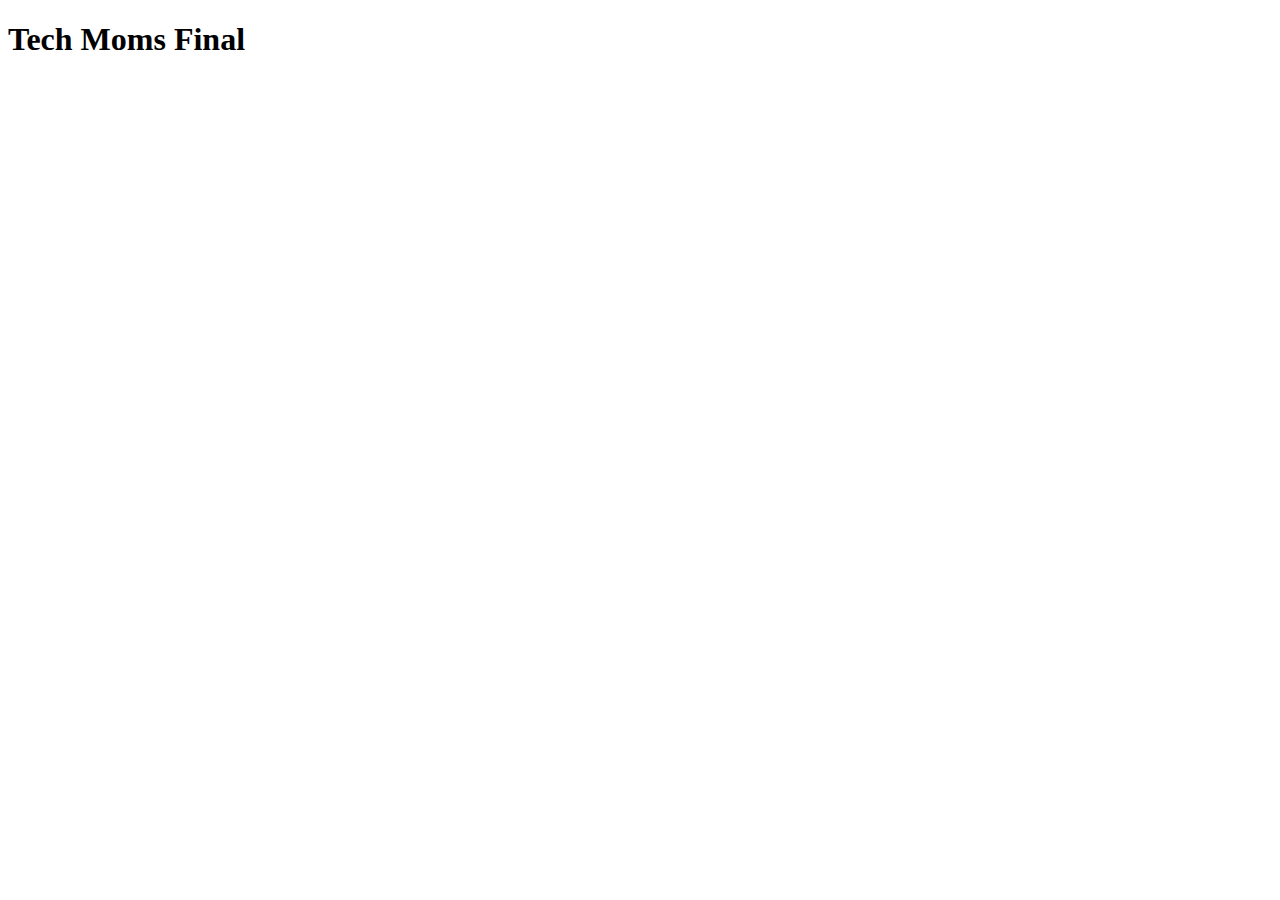
==== index.html @ 8c03cea2 "first commit" ====
<!DOCTYPE html>
<html lang="en">
<head>
    <meta charset="UTF-8">
    <meta http-equiv="X-UA-Compatible" content="IE=edge">
    <meta name="viewport" content="width=device-width, initial-scale=1.0">
    <title>Tech Moms Final</title>
</head>
<body>
    <h1>Tech Moms Final</h1>
</body>
</html>
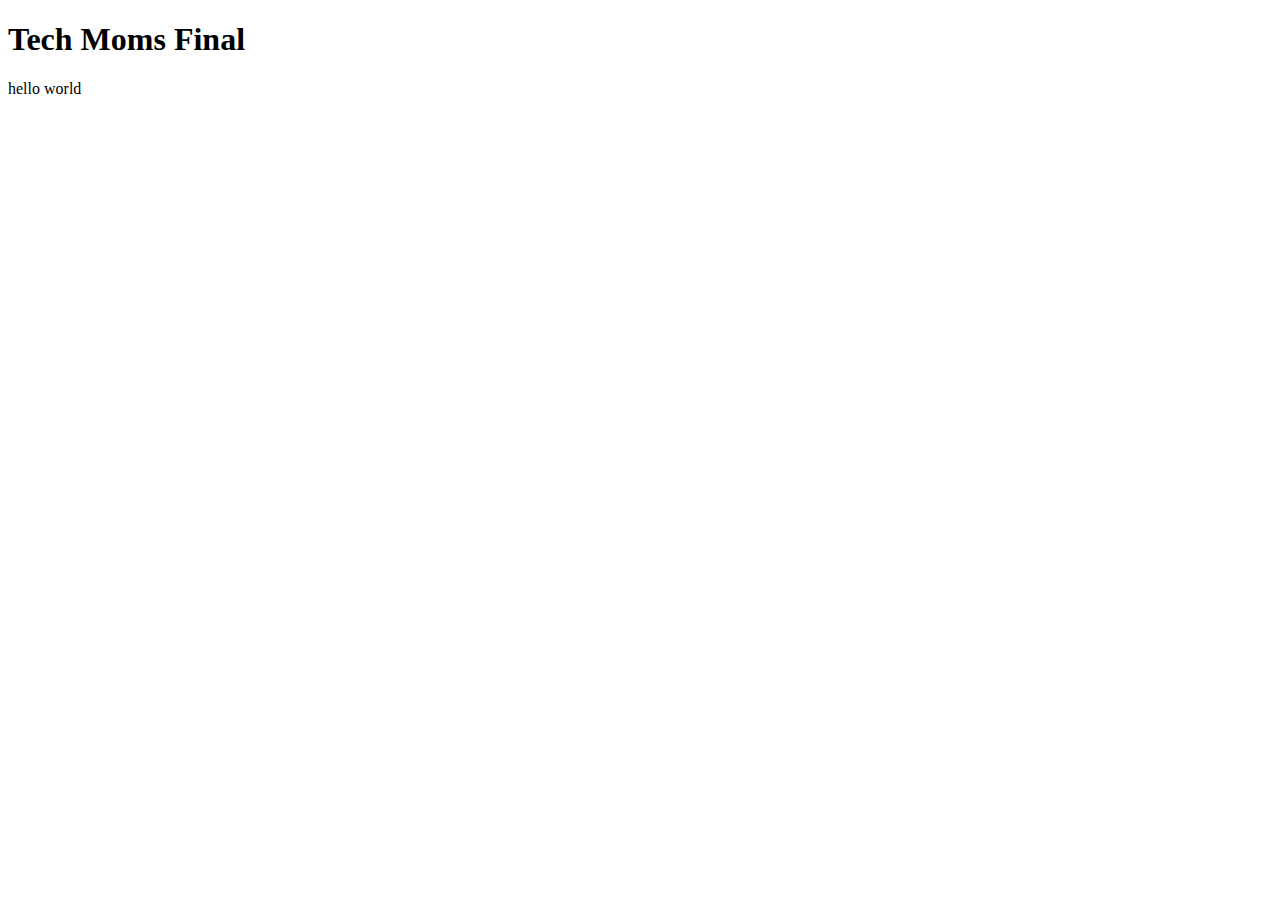
==== commit 3d22a360: "second commit" ====
--- a/index.html
+++ b/index.html
@@ -8,5 +8,6 @@
 </head>
 <body>
     <h1>Tech Moms Final</h1>
+    <p>hello world</p>
 </body>
 </html>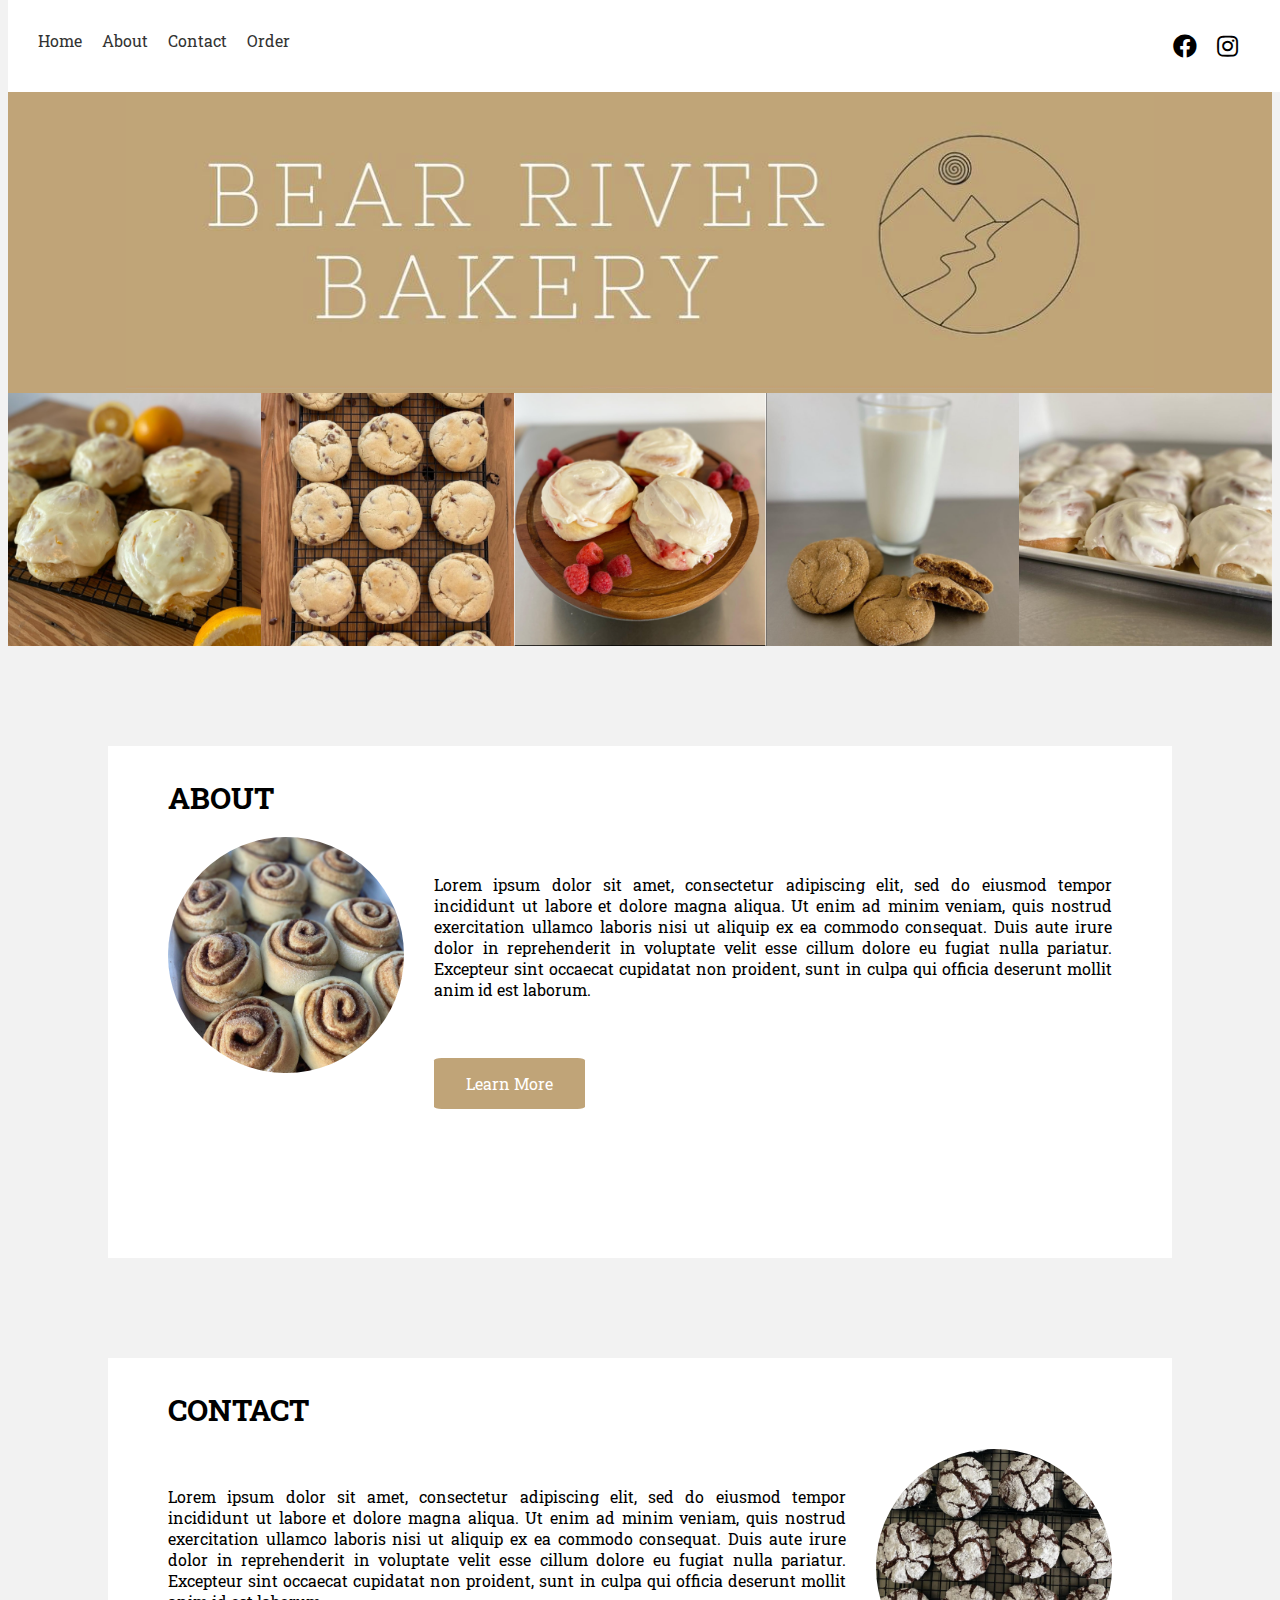
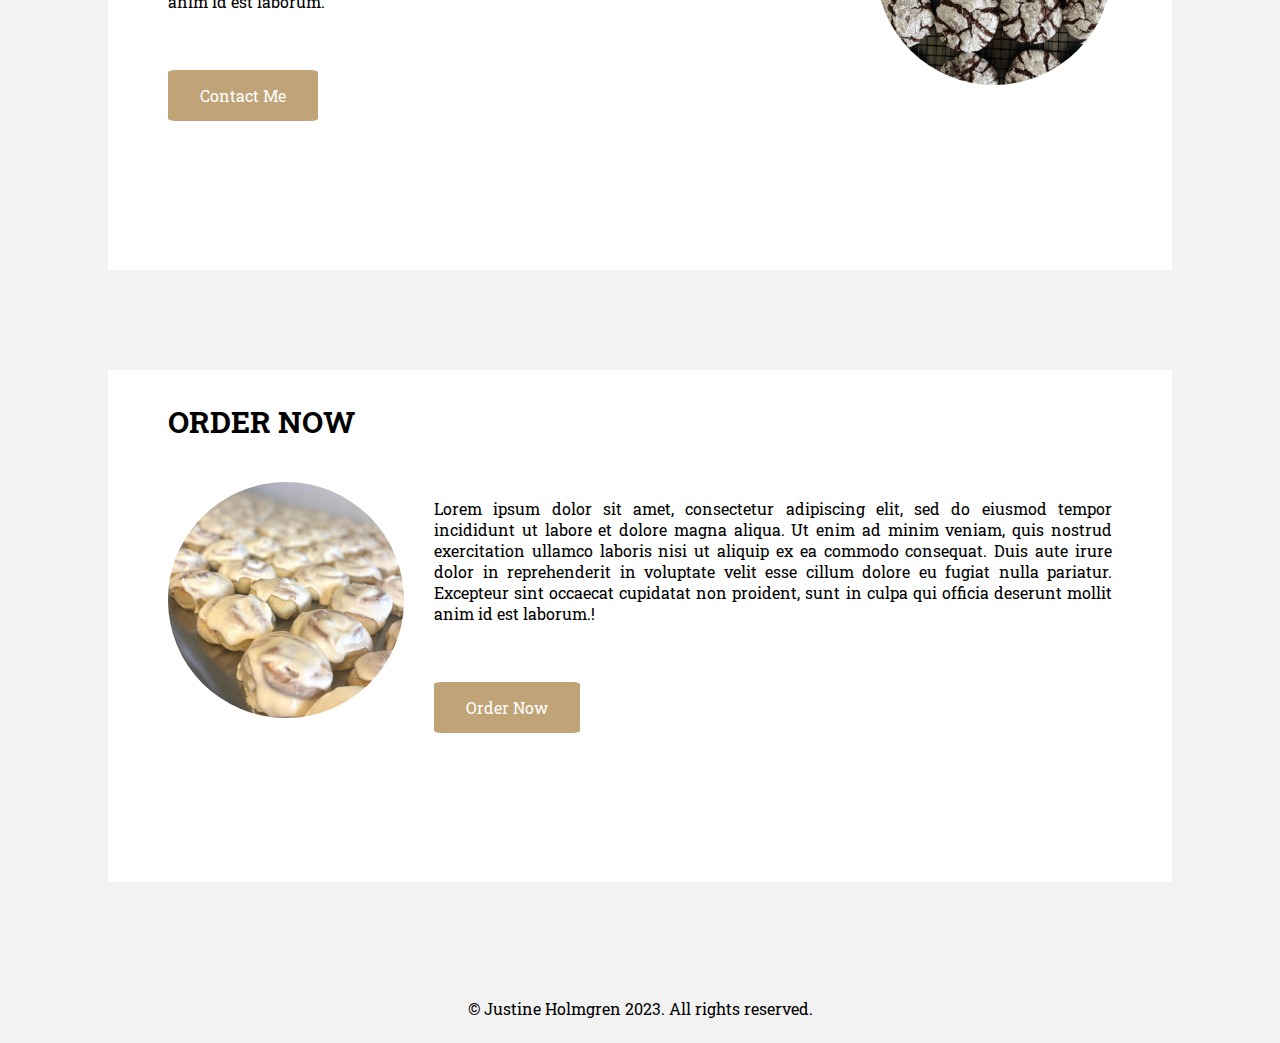
==== commit 7a705e41: "third commit" ====
--- a/index.html
+++ b/index.html
@@ -4,10 +4,74 @@
     <meta charset="UTF-8">
     <meta http-equiv="X-UA-Compatible" content="IE=edge">
     <meta name="viewport" content="width=device-width, initial-scale=1.0">
-    <title>Tech Moms Final</title>
+    <title>Bear River Bakery</title>
+    <link rel="stylesheet" type="text/css" href="style.css">
+	<link rel="preconnect" href="https://fonts.googleapis.com">
+	<link rel="stylesheet" href="https://cdnjs.cloudflare.com/ajax/libs/font-awesome/5.15.2/css/all.min.css">
+<link rel="preconnect" href="https://fonts.gstatic.com" crossorigin>
+<link href="https://fonts.googleapis.com/css2?family=Roboto+Slab:wght@100&display=swap" rel="stylesheet">
+
 </head>
 <body>
-    <h1>Tech Moms Final</h1>
-    <p>hello world</p>
+    <header>
+		<nav>
+			<ul class="navbar">
+				<li class="navbarlist"><a href="index.html">Home</a></li>
+				<li class="navbarlist"><a href="about.html">About</a></li>
+				<li class="navbarlist"><a href="contact.html">Contact</a></li>
+				<li class="navbarlist"><a href="order.html">Order</a></li>
+				<div class ="social-links">
+					<a class = "social-link" href="https://www.facebook.com/yourfacebookpage"><i class="fab fa-facebook"></i></a>
+					<a class = "social-link instagram-link" href="https://www.instagram.com/yourinstagrampage"><i class="fab fa-instagram"></i></a>
+			</div>
+			</ul>
+		</nav>
+	</header>
+	
+	<section id="home">
+		<a href="index.html"> <image src="brbheader.png" alt="Bear River Bakery"></a>
+	</section>
+
+	<div class="container">
+		<image class="image" src="orangroll.png" alt="cinnamon rolls" style="width=100%"></image>
+		<image class="image" src="chocchip.png" alt="chocolate chip cookies"></image>
+		<image class="image" src="rasproll.png" alt="cinnamon rolls"></image>
+		<image class="image" src="molas.png" alt="cinnamon rolls"></image>
+		<image class="image" src="cinroll.png" alt="cinnamon rolls"></image>
+		</div>
+	
+	<section id="about">
+		<h1>ABOUT</h1>
+		<img src="cinrollnofrost.png" alt="pan of cinnamon rolls">
+		<br>
+		<p>Lorem ipsum dolor sit amet, consectetur adipiscing elit, sed do eiusmod tempor incididunt ut labore et dolore magna aliqua. Ut enim ad minim veniam, quis nostrud exercitation ullamco laboris nisi ut aliquip ex ea commodo consequat. Duis aute irure dolor in reprehenderit in voluptate velit esse cillum dolore eu fugiat nulla pariatur. Excepteur sint occaecat cupidatat non proident, sunt in culpa qui officia deserunt mollit anim id est laborum.</p>
+		<br>
+		<br>
+		<a href="about.html" class="button">Learn More</a>
+	</section>
+
+	<section id="contact">
+		<h1>CONTACT</h1>
+		<img src="multcrink.png" alt="crinkle cookies">
+		<br>
+		<p>Lorem ipsum dolor sit amet, consectetur adipiscing elit, sed do eiusmod tempor incididunt ut labore et dolore magna aliqua. Ut enim ad minim veniam, quis nostrud exercitation ullamco laboris nisi ut aliquip ex ea commodo consequat. Duis aute irure dolor in reprehenderit in voluptate velit esse cillum dolore eu fugiat nulla pariatur. Excepteur sint occaecat cupidatat non proident, sunt in culpa qui officia deserunt mollit anim id est laborum.</p>
+		<br>
+		<br>
+		<a href="contact.html" class="button">Contact Me</a>
+	</section>
+	
+	<section id="order">
+		<h1>ORDER NOW</h1>
+		<br>
+		<img src="lotscinroll.png" alt="cinnamon roll">
+		<p>Lorem ipsum dolor sit amet, consectetur adipiscing elit, sed do eiusmod tempor incididunt ut labore et dolore magna aliqua. Ut enim ad minim veniam, quis nostrud exercitation ullamco laboris nisi ut aliquip ex ea commodo consequat. Duis aute irure dolor in reprehenderit in voluptate velit esse cillum dolore eu fugiat nulla pariatur. Excepteur sint occaecat cupidatat non proident, sunt in culpa qui officia deserunt mollit anim id est laborum.!</p>
+		<br>
+		<br>
+		<a href="order.html" class="button">Order Now</a>
+	</section>
+
+	<footer>
+		<p>© Justine Holmgren 2023. All rights reserved.</p>
+	</footer>
 </body>
 </html>--- a/style.css
+++ b/style.css
@@ -0,0 +1,297 @@
+body {
+	font-family: 'Roboto Slab', serif;
+	background-color: #F2F2F2;
+}
+
+header {
+	background-color: #FFFFFF;
+	padding: 20px;
+	position: fixed;
+	top: 0;
+	width: 100%
+}
+
+.navbar {
+	list-style-type: none;
+	margin: 0;
+	padding: 0;
+	overflow: hidden;
+	margin-right: 60px;
+}
+
+
+.navbarlist {
+	float: left;
+}
+
+.navbarlist a {
+	display: block;
+	padding: 10px;
+	color: #333333;
+	text-align: center;
+	text-decoration: none;
+}
+
+.navbarlist a:hover {
+	background-color: #333333;
+	color: #FFFFFF;
+}
+
+#home {
+	padding: 20px;
+	padding-bottom: 0px;
+	text-align: center;
+	background-color: #c0a478;
+	margin-top: 75px;
+}
+
+#contact,
+#order,
+#about {
+	padding: 50px;
+	text-align: justify;
+
+}
+
+#menu {
+	margin: 100px;
+	align-items: center;
+}
+
+#menu img {
+	align-items: center;
+}
+
+/*background-color: #c0a478;*/
+
+#aboutpage {
+	background-color: white;
+	margin-top: 50px;
+	margin-bottom: 50px;
+	margin-left: 200px;
+	margin-right: 200px;
+	padding: 50px;
+	height: 450px;
+}
+
+#aboutpage img {
+	float: right;
+	width: 30%;
+	border-radius: 50%;
+	margin-left: 50px;
+}
+
+#orderform {
+	margin: 50px;
+}
+
+#contactform {
+	margin: 50px;
+	padding: 10px;
+	background-color: white;
+	height: 650px;
+}
+
+#contactform img {
+	float: left;
+	margin: 25px;
+	border-radius: 50%;
+	width: 40%;
+}
+
+.container {
+	display: flex;
+	align-items: center;
+	max-width: 80%;
+	flex-wrap: nowrap;
+}
+
+.image {
+	width: 25%;
+	margin: 0px;
+}
+
+footer {
+	text-align: center;
+	overflow: hidden;
+	margin: 0;
+
+}
+
+.social-links {
+	display: flex;
+	justify-content: right;
+}
+
+.social-link {
+	margin: 10px;
+	font-size: 24px;
+	color: #000000;
+	text-decoration: none;
+}
+
+.social-link:hover {
+	color: #3b5998;
+	/* Facebook blue */
+}
+
+.instagram-link:hover {
+	color: #c13584;
+	/* Instagram pink */
+}
+
+#about {
+	background-color: white;
+	padding-top: 12px;
+	padding-left: 60px;
+	padding-right: 60px;
+	margin: 100px;
+	height: 450px;
+	overflow: auto;
+}
+
+#about img {
+	float: left;
+	width: 25%;
+	border-radius: 50%;
+	margin-right: 30px;
+}
+
+h1 {
+	font-size: 30px;
+}
+
+#contact {
+	background-color: white;
+	padding-top: 12px;
+	padding-left: 60px;
+	padding-right: 60px;
+	margin: 100px;
+	height: 450px;
+	overflow: auto;
+}
+
+#contact img {
+	float: right;
+	width: 25%;
+	border-radius: 50%;
+	margin-left: 30px;
+}
+
+#order {
+	background-color: white;
+	padding-top: 12px;
+	padding-left: 60px;
+	padding-right: 60px;
+	margin: 100px;
+	height: 450px;
+	overflow: auto;
+}
+
+#order img {
+	float: left;
+	width: 25%;
+	border-radius: 50%;
+	margin-right: 30px;
+}
+
+.button {
+	background-color: #c0a478;
+	border: none;
+	color: white;
+	padding: 15px 32px;
+	text-align: center;
+	text-decoration: none;
+	display: inline-block;
+	font-size: 16px;
+	border-radius: 5%;
+}
+
+.button:hover {
+	background-color: #a58d66;
+	color: white;
+}
+
+
+
+.dropdown-check-list {
+	display: inline-block;
+}
+
+.dropdown-check-list .anchor {
+	position: relative;
+	cursor: pointer;
+	display: inline-block;
+	padding: 5px 50px 5px 10px;
+	border: 1px solid #ccc;
+}
+
+.dropdown-check-list .anchor:after {
+	position: absolute;
+	content: "";
+	border-left: 2px solid black;
+	border-top: 2px solid black;
+	padding: 5px;
+	right: 10px;
+	top: 20%;
+	-moz-transform: rotate(-135deg);
+	-ms-transform: rotate(-135deg);
+	-o-transform: rotate(-135deg);
+	-webkit-transform: rotate(-135deg);
+	transform: rotate(-135deg);
+}
+
+.dropdown-check-list .anchor:active:after {
+	right: 8px;
+	top: 21%;
+}
+
+.dropdown-check-list ul.items {
+	padding: 2px;
+	display: none;
+	margin: 0;
+	border: 1px solid #ccc;
+	border-top: none;
+}
+
+.dropdown-check-list ul.items li {
+	list-style: none;
+}
+
+.dropdown-check-list.visible .anchor {
+	color: #0094ff;
+}
+
+.dropdown-check-list.visible .items {
+	display: block;
+}
+
+#orderform {
+	margin: 100px;
+	background-color: white;
+	padding: 25px;
+}
+
+#orderform h1 {
+	text-align: center;
+	font-size: 35px;
+	font-weight: bold;
+	background-color: #a58d66;
+	width: 100%;
+	padding-top: 35px;
+	padding-bottom: 35px;
+}
+
+#cookies,
+#flavored-rolls {
+	font-family: 'Roboto Slab', serif;
+	position: relative;
+	cursor: pointer;
+	display: inline-block;
+	padding: 5px 50px 5px 10px;
+	border: 1px solid #ccc;
+}
+
+#date {
+	font-family: 'Roboto Slab', serif;
+}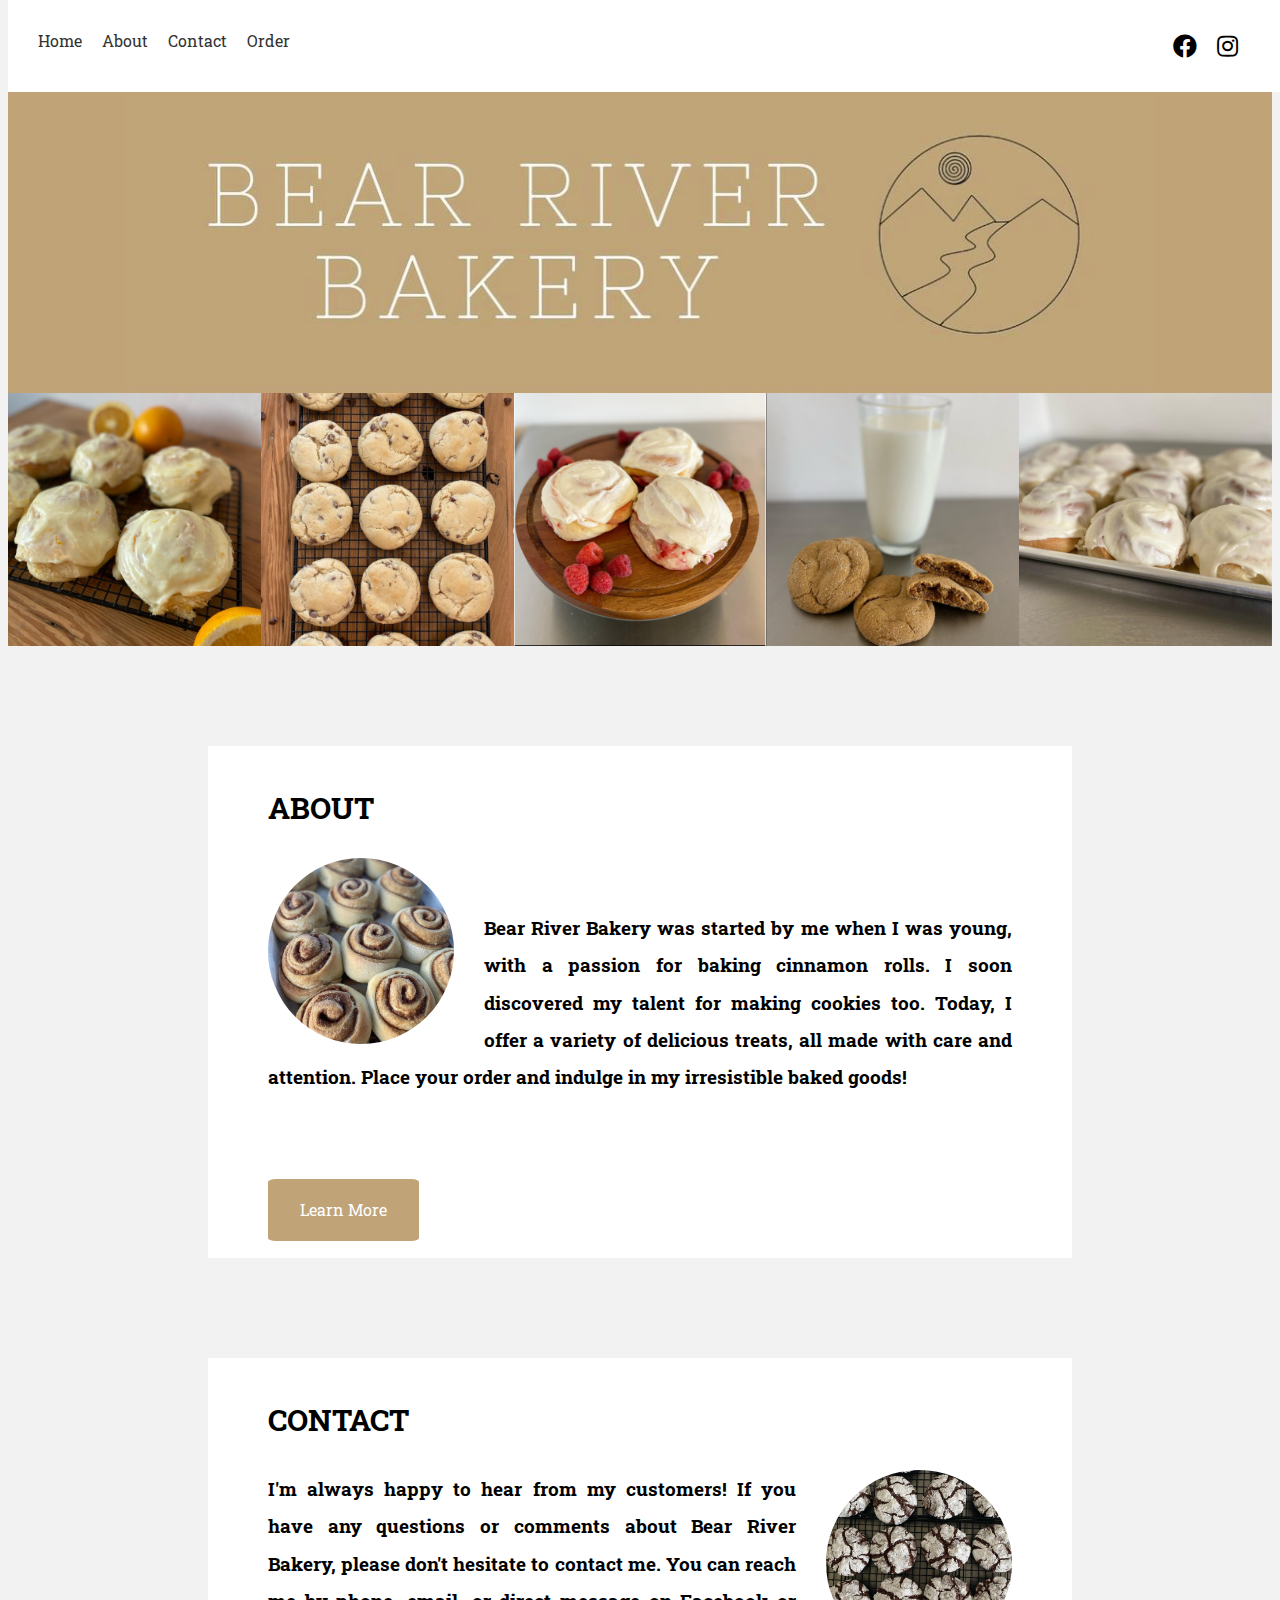
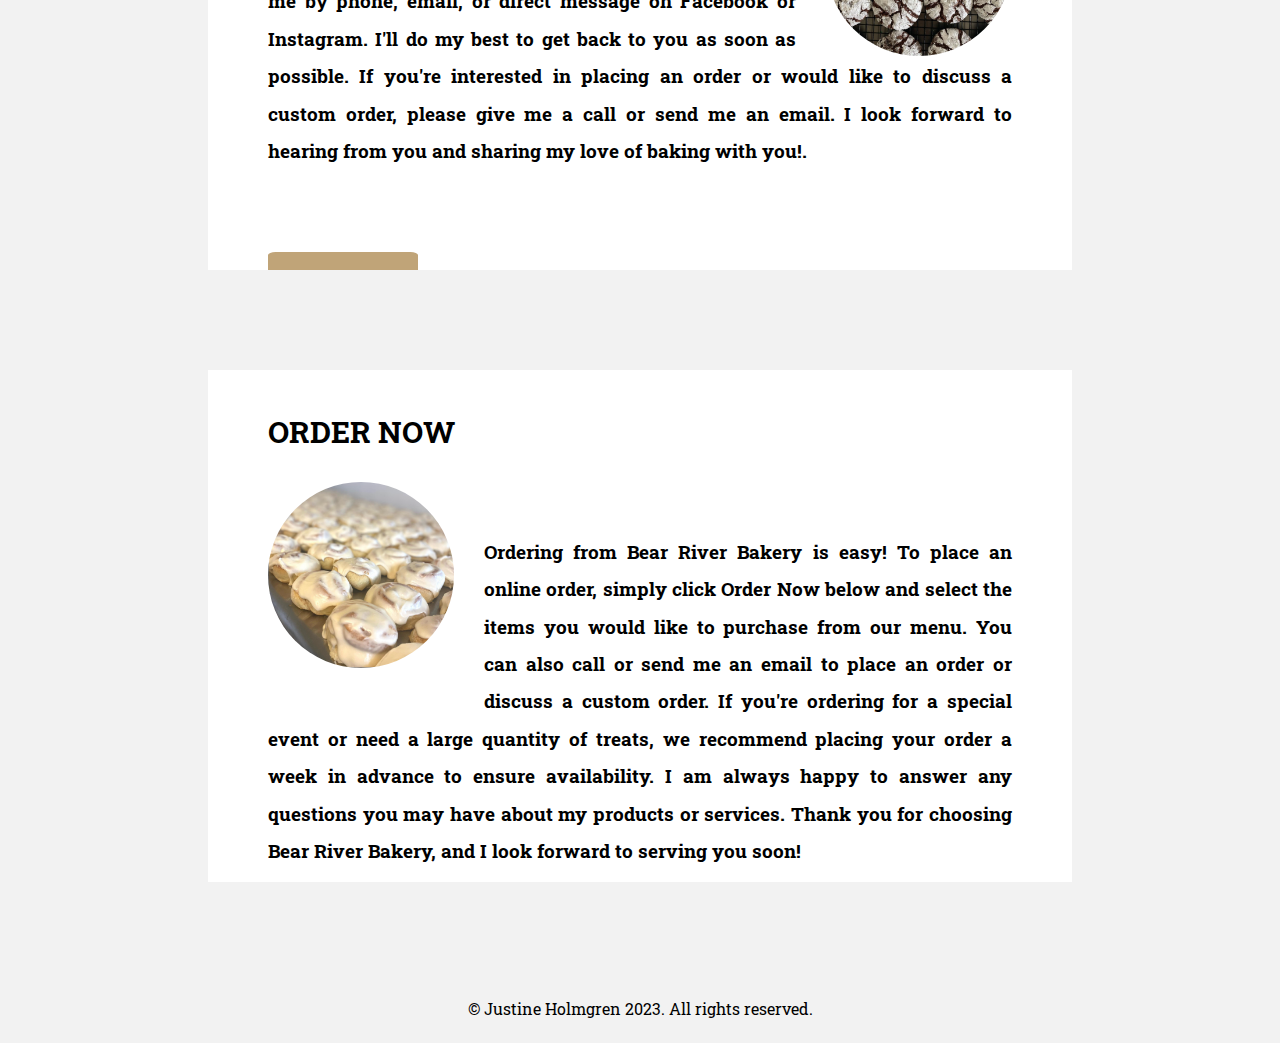
==== commit 6ab92d50: "finalcommit" ====
--- a/index.html
+++ b/index.html
@@ -21,30 +21,30 @@
 				<li class="navbarlist"><a href="contact.html">Contact</a></li>
 				<li class="navbarlist"><a href="order.html">Order</a></li>
 				<div class ="social-links">
-					<a class = "social-link" href="https://www.facebook.com/yourfacebookpage"><i class="fab fa-facebook"></i></a>
-					<a class = "social-link instagram-link" href="https://www.instagram.com/yourinstagrampage"><i class="fab fa-instagram"></i></a>
+					<a class = "social-link" href="https://www.facebook.com/bearriverbakery/" target="blank"><i class="fab fa-facebook"></i></a>
+					<a class = "social-link instagram-link" href="https://www.instagram.com/bearriverbakery/" target="blank"><i class="fab fa-instagram"></i></a>
 			</div>
 			</ul>
 		</nav>
 	</header>
 	
 	<section id="home">
-		<a href="index.html"> <image src="brbheader.png" alt="Bear River Bakery"></a>
+		<a href="index.html"> <img src="brbheader.png" alt="Bear River Bakery"></a>
 	</section>
 
 	<div class="container">
-		<image class="image" src="orangroll.png" alt="cinnamon rolls" style="width=100%"></image>
-		<image class="image" src="chocchip.png" alt="chocolate chip cookies"></image>
-		<image class="image" src="rasproll.png" alt="cinnamon rolls"></image>
-		<image class="image" src="molas.png" alt="cinnamon rolls"></image>
-		<image class="image" src="cinroll.png" alt="cinnamon rolls"></image>
+		<img class="image" src="orangroll.png" alt="cinnamon rolls" style="width=100%">
+		<img class="image" src="chocchip.png" alt="chocolate chip cookies">
+		<img class="image" src="rasproll.png" alt="cinnamon rolls">
+		<img class="image" src="molas.png" alt="cinnamon rolls">
+		<img class="image" src="cinroll.png" alt="cinnamon rolls">
 		</div>
 	
 	<section id="about">
 		<h1>ABOUT</h1>
 		<img src="cinrollnofrost.png" alt="pan of cinnamon rolls">
 		<br>
-		<p>Lorem ipsum dolor sit amet, consectetur adipiscing elit, sed do eiusmod tempor incididunt ut labore et dolore magna aliqua. Ut enim ad minim veniam, quis nostrud exercitation ullamco laboris nisi ut aliquip ex ea commodo consequat. Duis aute irure dolor in reprehenderit in voluptate velit esse cillum dolore eu fugiat nulla pariatur. Excepteur sint occaecat cupidatat non proident, sunt in culpa qui officia deserunt mollit anim id est laborum.</p>
+		<h3>Bear River Bakery was started by me when I was young, with a passion for baking cinnamon rolls. I soon discovered my talent for making cookies too. Today, I offer a variety of delicious treats, all made with care and attention. Place your order and indulge in my irresistible baked goods!</h3>
 		<br>
 		<br>
 		<a href="about.html" class="button">Learn More</a>
@@ -53,8 +53,7 @@
 	<section id="contact">
 		<h1>CONTACT</h1>
 		<img src="multcrink.png" alt="crinkle cookies">
-		<br>
-		<p>Lorem ipsum dolor sit amet, consectetur adipiscing elit, sed do eiusmod tempor incididunt ut labore et dolore magna aliqua. Ut enim ad minim veniam, quis nostrud exercitation ullamco laboris nisi ut aliquip ex ea commodo consequat. Duis aute irure dolor in reprehenderit in voluptate velit esse cillum dolore eu fugiat nulla pariatur. Excepteur sint occaecat cupidatat non proident, sunt in culpa qui officia deserunt mollit anim id est laborum.</p>
+		<h3>I'm always happy to hear from my customers! If you have any questions or comments about Bear River Bakery, please don't hesitate to contact me. You can reach me by phone, email, or direct message on Facebook or Instagram. I'll do my best to get back to you as soon as possible. If you're interested in placing an order or would like to discuss a custom order, please give me a call or send me an email. I look forward to hearing from you and sharing my love of baking with you!.</h3>
 		<br>
 		<br>
 		<a href="contact.html" class="button">Contact Me</a>
@@ -62,9 +61,9 @@
 	
 	<section id="order">
 		<h1>ORDER NOW</h1>
+		<img src="lotscinroll.png" alt="cinnamon roll">
 		<br>
-		<img src="lotscinroll.png" alt="cinnamon roll">
-		<p>Lorem ipsum dolor sit amet, consectetur adipiscing elit, sed do eiusmod tempor incididunt ut labore et dolore magna aliqua. Ut enim ad minim veniam, quis nostrud exercitation ullamco laboris nisi ut aliquip ex ea commodo consequat. Duis aute irure dolor in reprehenderit in voluptate velit esse cillum dolore eu fugiat nulla pariatur. Excepteur sint occaecat cupidatat non proident, sunt in culpa qui officia deserunt mollit anim id est laborum.!</p>
+		<h3>Ordering from Bear River Bakery is easy! To place an online order, simply click Order Now below and select the items you would like to purchase from our menu. You can also call or send me an email to place an order or discuss a custom order. If you're ordering for a special event or need a large quantity of treats, we recommend placing your order a week in advance to ensure availability. I am always happy to answer any questions you may have about my products or services. Thank you for choosing Bear River Bakery, and I look forward to serving you soon!</h3>
 		<br>
 		<br>
 		<a href="order.html" class="button">Order Now</a>
--- a/style.css
+++ b/style.css
@@ -1,3 +1,5 @@
+/*HOME*/
+
 body {
 	font-family: 'Roboto Slab', serif;
 	background-color: #F2F2F2;
@@ -64,6 +66,8 @@
 
 /*background-color: #c0a478;*/
 
+/*ABOUT*/
+
 #aboutpage {
 	background-color: white;
 	margin-top: 50px;
@@ -71,7 +75,9 @@
 	margin-left: 200px;
 	margin-right: 200px;
 	padding: 50px;
-	height: 450px;
+	height: 400px;
+	line-height: 2;
+	overflow:
 }
 
 #aboutpage img {
@@ -79,6 +85,7 @@
 	width: 30%;
 	border-radius: 50%;
 	margin-left: 50px;
+	margin-bottom: 50px;
 }
 
 #orderform {
@@ -86,19 +93,29 @@
 }
 
 #contactform {
-	margin: 50px;
-	padding: 10px;
-	background-color: white;
-	height: 650px;
+	background-color: white;
+	margin-top: 50px;
+	margin-bottom: 50px;
+	margin-left: 200px;
+	margin-right: 200px;
+	padding: 50px;
+	height: 400px;
+	overflow: scroll;
+	line-height: 2;
+}
+
+#contactformtext {
+	display: flex;
+	flex-direction: column;
+	justify-content: space-between;
 }
 
 #contactform img {
 	float: left;
-	margin: 25px;
-	border-radius: 50%;
-	width: 40%;
-}
-
+	width: 35%;
+	border-radius: 50%;
+	margin-right: 50px;
+}
 .container {
 	display: flex;
 	align-items: center;
@@ -145,9 +162,13 @@
 	padding-top: 12px;
 	padding-left: 60px;
 	padding-right: 60px;
-	margin: 100px;
+	margin-top: 100px;
+	margin-bottom: 100px;
+	margin-left: 200px;
+	margin-right: 200px;
 	height: 450px;
 	overflow: auto;
+	line-height: 2;
 }
 
 #about img {
@@ -166,9 +187,13 @@
 	padding-top: 12px;
 	padding-left: 60px;
 	padding-right: 60px;
-	margin: 100px;
+	margin-top: 100px;
+	margin-bottom: 100px;
+	margin-left: 200px;
+	margin-right: 200px;
 	height: 450px;
 	overflow: auto;
+	line-height: 2;
 }
 
 #contact img {
@@ -183,9 +208,13 @@
 	padding-top: 12px;
 	padding-left: 60px;
 	padding-right: 60px;
-	margin: 100px;
+	margin-top: 100px;
+	margin-bottom: 100px;
+	margin-left: 200px;
+	margin-right: 200px;
 	height: 450px;
-	overflow: auto;
+	overflow: scroll;
+	line-height: 2;
 }
 
 #order img {
@@ -193,6 +222,7 @@
 	width: 25%;
 	border-radius: 50%;
 	margin-right: 30px;
+	margin-bottom: 30px;
 }
 
 .button {
@@ -294,4 +324,82 @@
 
 #date {
 	font-family: 'Roboto Slab', serif;
+}
+
+#ordernow {
+	display: flex;
+	align-content: center;
+	
+}
+
+.rolls {
+	display: flex;
+	flex-wrap: wrap;
+}
+
+.cookies {
+	display: flex;
+	flex-wrap: wrap;
+	align-items: center;
+}
+
+.rolls div {
+	margin: 30px;
+}
+
+.cookies div {
+	margin: 30px;
+}
+
+#orderbody {
+	margin: 100px;
+	padding-left: 80px;
+	padding-right: 80px;
+	padding-bottom: 80px;
+	background-color: white;
+}
+
+.message {
+	height: 100px;
+}
+
+#amount {
+	font-family: 'Roboto Slab', serif;
+}
+
+
+.center {
+	text-align: center;
+}
+
+.catering {
+	background-color: white;
+	padding-top: 12px;
+	padding-left: 60px;
+	padding-right: 60px;
+	margin-top: 100px;
+	margin-bottom: 100px;
+	margin-left: 200px;
+	margin-right: 200px;
+	height: 450px;
+	overflow: auto;
+	line-height: 2;
+}
+
+.catering img {
+	float: right;
+	width: 25%;
+	border-radius: 50%;
+	margin-left: 30px;
+}
+
+.container h1 {
+	margin-right: 250px;
+	margin-left: 250px;
+}
+
+.orderhere {
+	text-align: center;
+	margin-top: 50px;
+	margin-bottom: 10px;
 }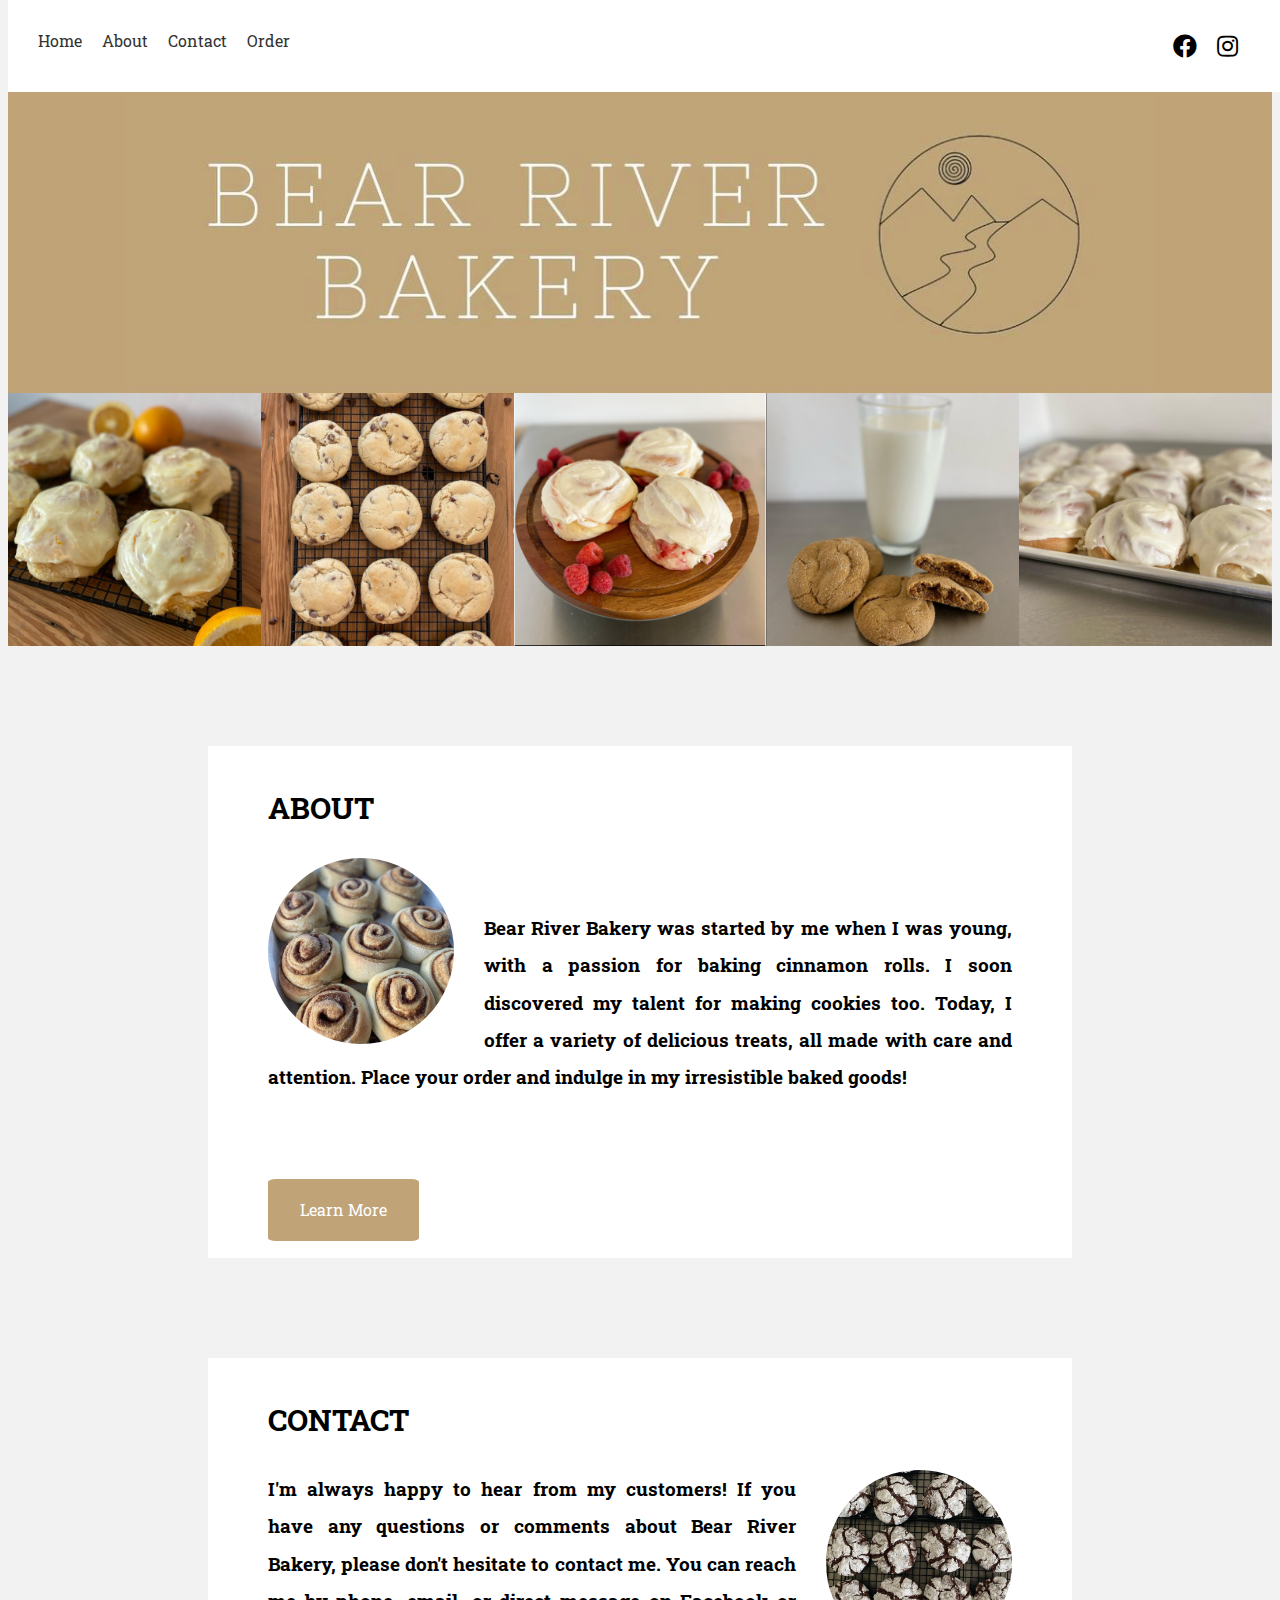
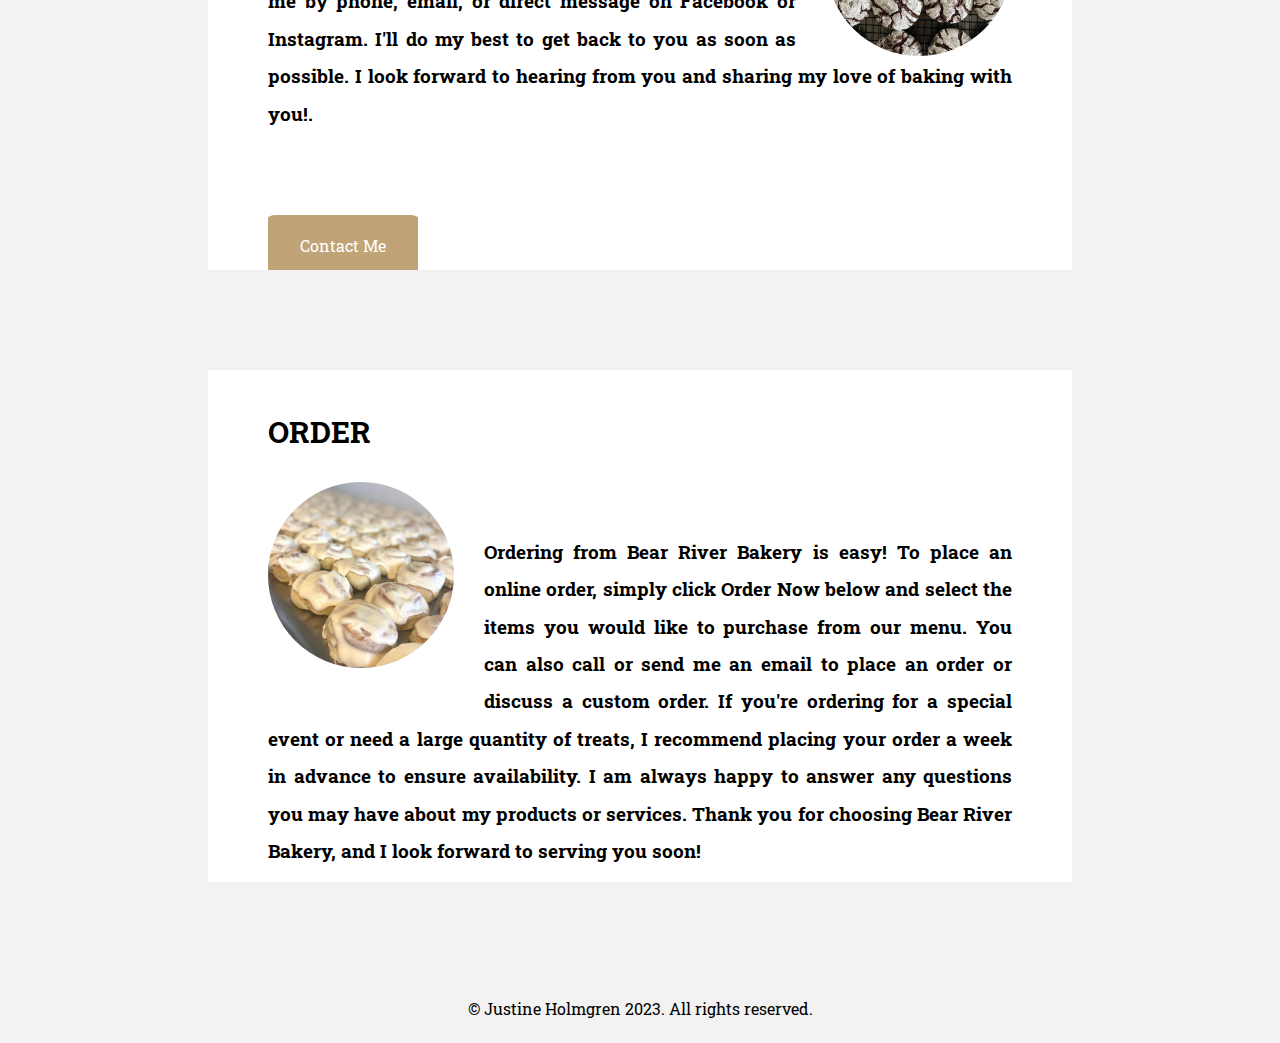
==== commit 888824b0: "finalcommit1" ====
--- a/index.html
+++ b/index.html
@@ -53,17 +53,17 @@
 	<section id="contact">
 		<h1>CONTACT</h1>
 		<img src="multcrink.png" alt="crinkle cookies">
-		<h3>I'm always happy to hear from my customers! If you have any questions or comments about Bear River Bakery, please don't hesitate to contact me. You can reach me by phone, email, or direct message on Facebook or Instagram. I'll do my best to get back to you as soon as possible. If you're interested in placing an order or would like to discuss a custom order, please give me a call or send me an email. I look forward to hearing from you and sharing my love of baking with you!.</h3>
+		<h3>I'm always happy to hear from my customers! If you have any questions or comments about Bear River Bakery, please don't hesitate to contact me. You can reach me by phone, email, or direct message on Facebook or Instagram. I'll do my best to get back to you as soon as possible. I look forward to hearing from you and sharing my love of baking with you!.</h3>
 		<br>
 		<br>
 		<a href="contact.html" class="button">Contact Me</a>
 	</section>
 	
 	<section id="order">
-		<h1>ORDER NOW</h1>
+		<h1>ORDER</h1>
 		<img src="lotscinroll.png" alt="cinnamon roll">
 		<br>
-		<h3>Ordering from Bear River Bakery is easy! To place an online order, simply click Order Now below and select the items you would like to purchase from our menu. You can also call or send me an email to place an order or discuss a custom order. If you're ordering for a special event or need a large quantity of treats, we recommend placing your order a week in advance to ensure availability. I am always happy to answer any questions you may have about my products or services. Thank you for choosing Bear River Bakery, and I look forward to serving you soon!</h3>
+		<h3>Ordering from Bear River Bakery is easy! To place an online order, simply click Order Now below and select the items you would like to purchase from our menu. You can also call or send me an email to place an order or discuss a custom order. If you're ordering for a special event or need a large quantity of treats, I recommend placing your order a week in advance to ensure availability. I am always happy to answer any questions you may have about my products or services. Thank you for choosing Bear River Bakery, and I look forward to serving you soon!</h3>
 		<br>
 		<br>
 		<a href="order.html" class="button">Order Now</a>
--- a/style.css
+++ b/style.css
@@ -99,7 +99,7 @@
 	margin-left: 200px;
 	margin-right: 200px;
 	padding: 50px;
-	height: 400px;
+	height: 500px;
 	overflow: scroll;
 	line-height: 2;
 }
@@ -381,7 +381,7 @@
 	margin-bottom: 100px;
 	margin-left: 200px;
 	margin-right: 200px;
-	height: 450px;
+	height: 500px;
 	overflow: auto;
 	line-height: 2;
 }
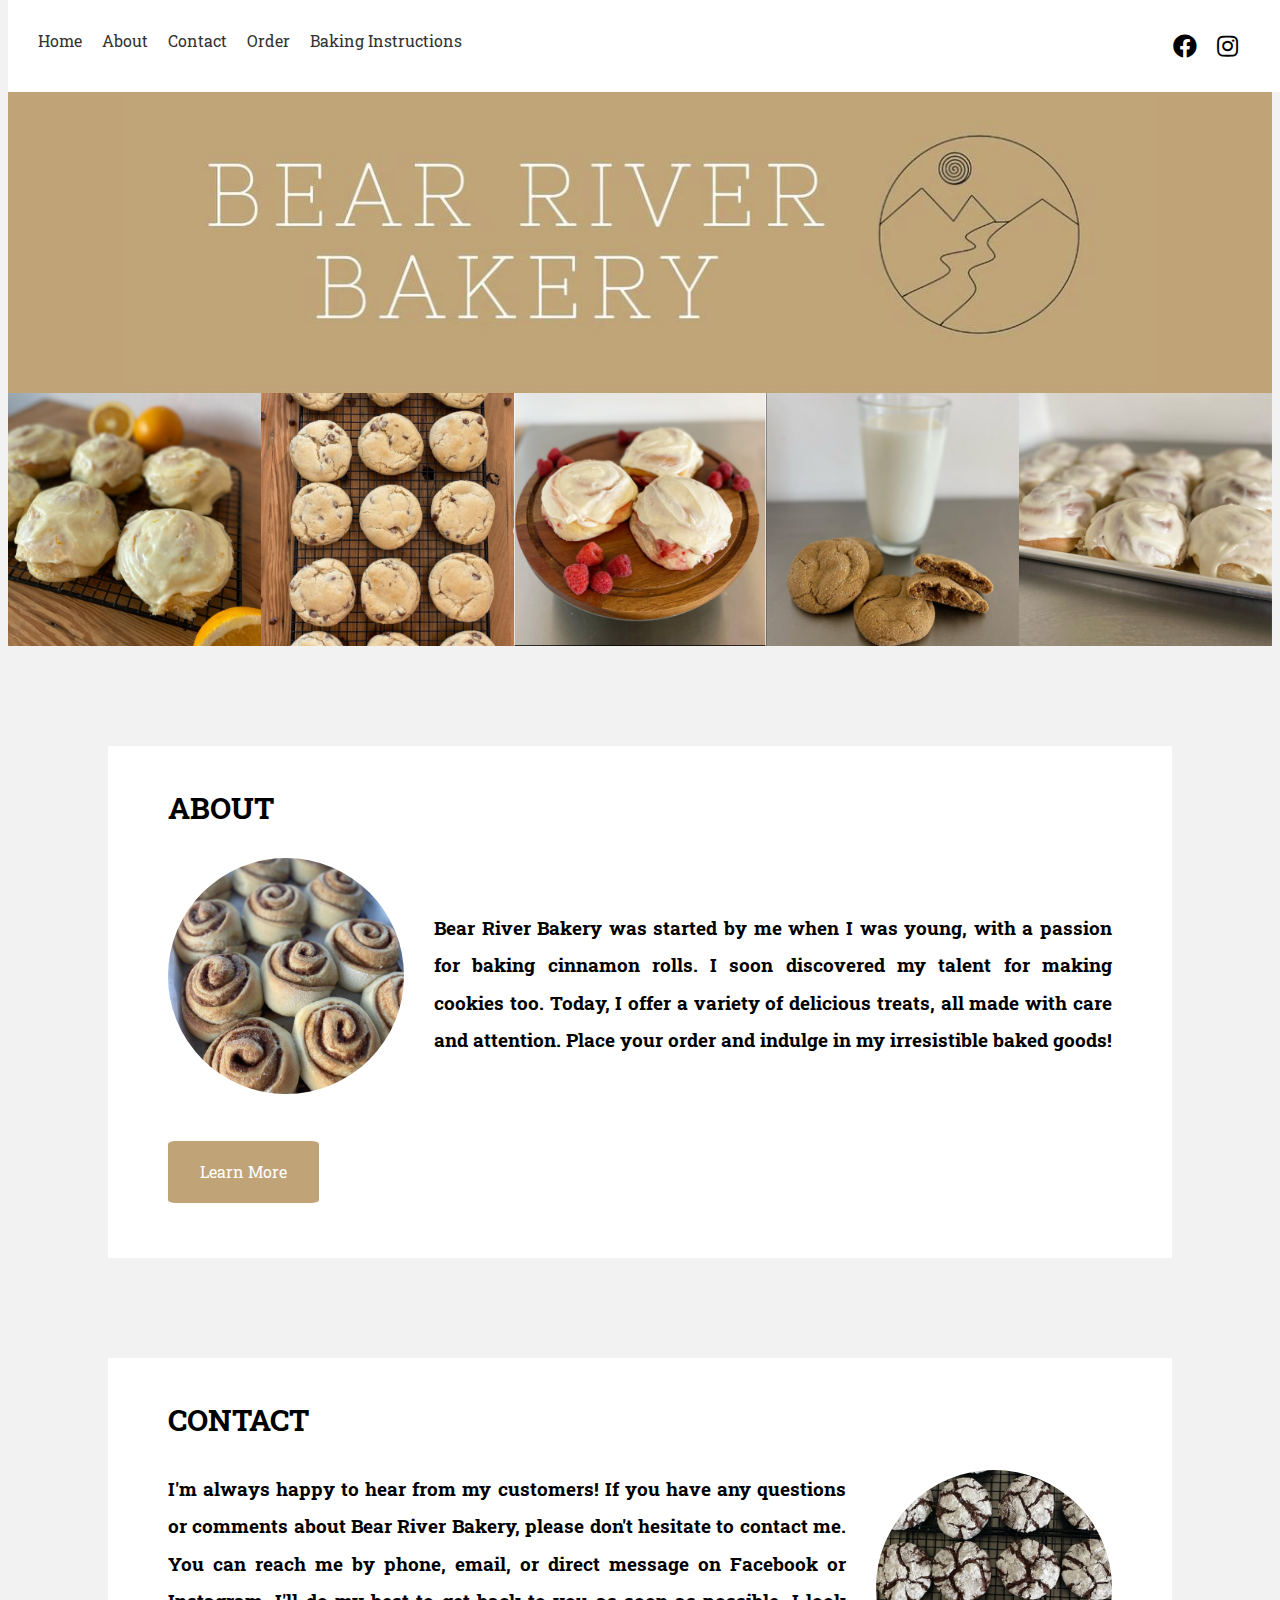
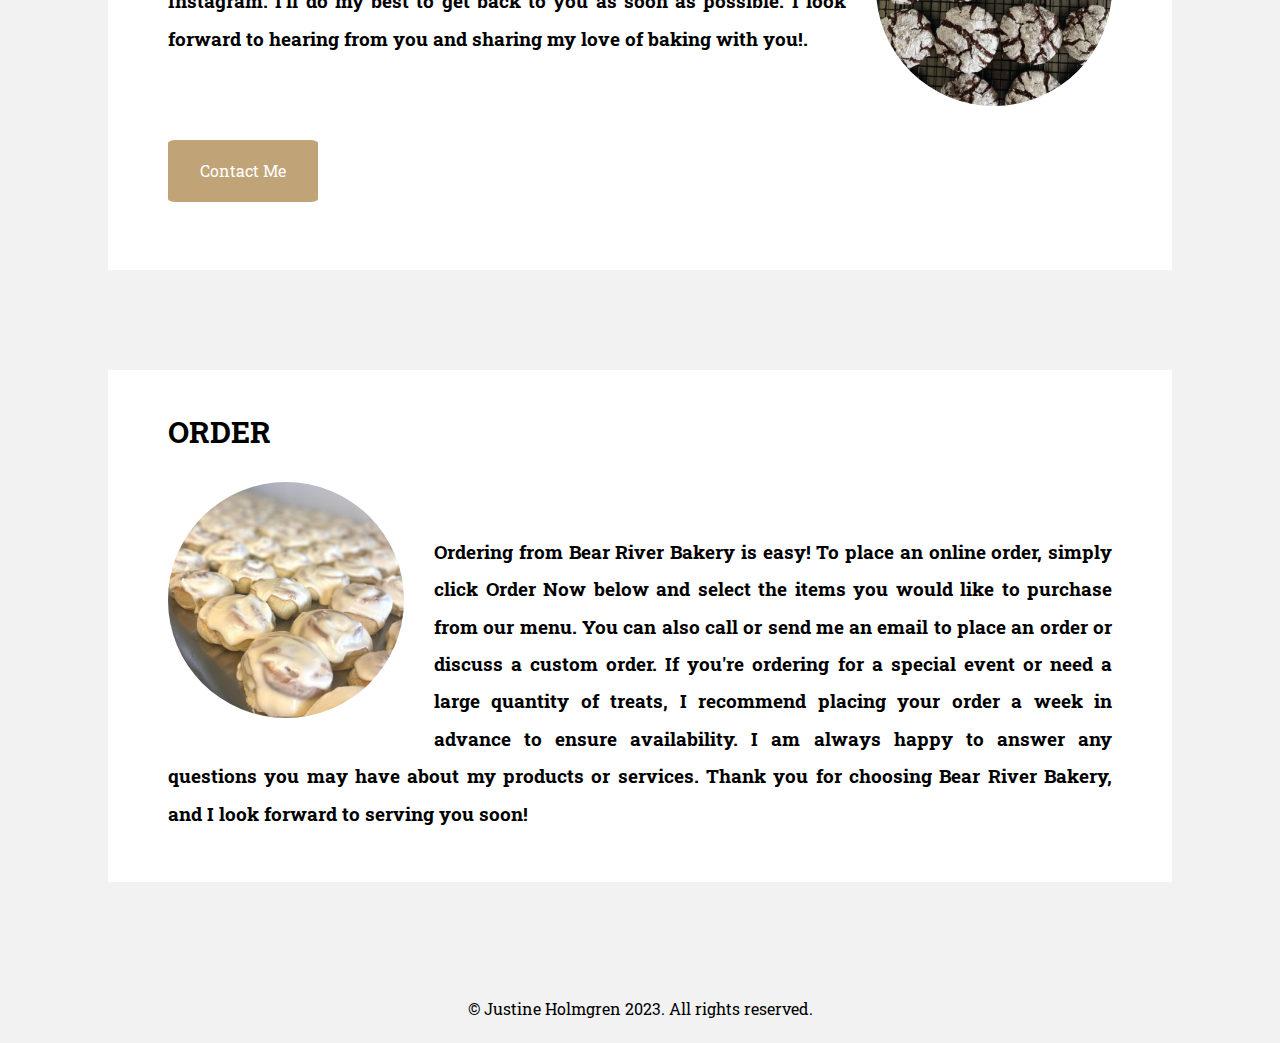
==== commit c510775d: "March30afternooncommit" ====
--- a/index.html
+++ b/index.html
@@ -20,6 +20,7 @@
 				<li class="navbarlist"><a href="about.html">About</a></li>
 				<li class="navbarlist"><a href="contact.html">Contact</a></li>
 				<li class="navbarlist"><a href="order.html">Order</a></li>
+				<li class="navbarlist"><a href="bakinginstructions.html">Baking Instructions</a></li>
 				<div class ="social-links">
 					<a class = "social-link" href="https://www.facebook.com/bearriverbakery/" target="blank"><i class="fab fa-facebook"></i></a>
 					<a class = "social-link instagram-link" href="https://www.instagram.com/bearriverbakery/" target="blank"><i class="fab fa-instagram"></i></a>
@@ -33,7 +34,7 @@
 	</section>
 
 	<div class="container">
-		<img class="image" src="orangroll.png" alt="cinnamon rolls" style="width=100%">
+		<img class="image" src="orangroll.png" alt="cinnamon rolls">
 		<img class="image" src="chocchip.png" alt="chocolate chip cookies">
 		<img class="image" src="rasproll.png" alt="cinnamon rolls">
 		<img class="image" src="molas.png" alt="cinnamon rolls">
--- a/style.css
+++ b/style.css
@@ -72,12 +72,12 @@
 	background-color: white;
 	margin-top: 50px;
 	margin-bottom: 50px;
-	margin-left: 200px;
-	margin-right: 200px;
+	margin-left: 100px;
+	margin-right: 100px;
 	padding: 50px;
 	height: 400px;
 	line-height: 2;
-	overflow:
+	overflow: auto;
 }
 
 #aboutpage img {
@@ -96,8 +96,8 @@
 	background-color: white;
 	margin-top: 50px;
 	margin-bottom: 50px;
-	margin-left: 200px;
-	margin-right: 200px;
+	margin-left: 100px;
+	margin-right: 100px;
 	padding: 50px;
 	height: 500px;
 	overflow: scroll;
@@ -164,8 +164,8 @@
 	padding-right: 60px;
 	margin-top: 100px;
 	margin-bottom: 100px;
-	margin-left: 200px;
-	margin-right: 200px;
+	margin-left: 100px;
+	margin-right: 100px;
 	height: 450px;
 	overflow: auto;
 	line-height: 2;
@@ -189,8 +189,8 @@
 	padding-right: 60px;
 	margin-top: 100px;
 	margin-bottom: 100px;
-	margin-left: 200px;
-	margin-right: 200px;
+	margin-left: 100px;
+	margin-right: 100px;
 	height: 450px;
 	overflow: auto;
 	line-height: 2;
@@ -210,8 +210,8 @@
 	padding-right: 60px;
 	margin-top: 100px;
 	margin-bottom: 100px;
-	margin-left: 200px;
-	margin-right: 200px;
+	margin-left: 100px;
+	margin-right: 100px;
 	height: 450px;
 	overflow: scroll;
 	line-height: 2;
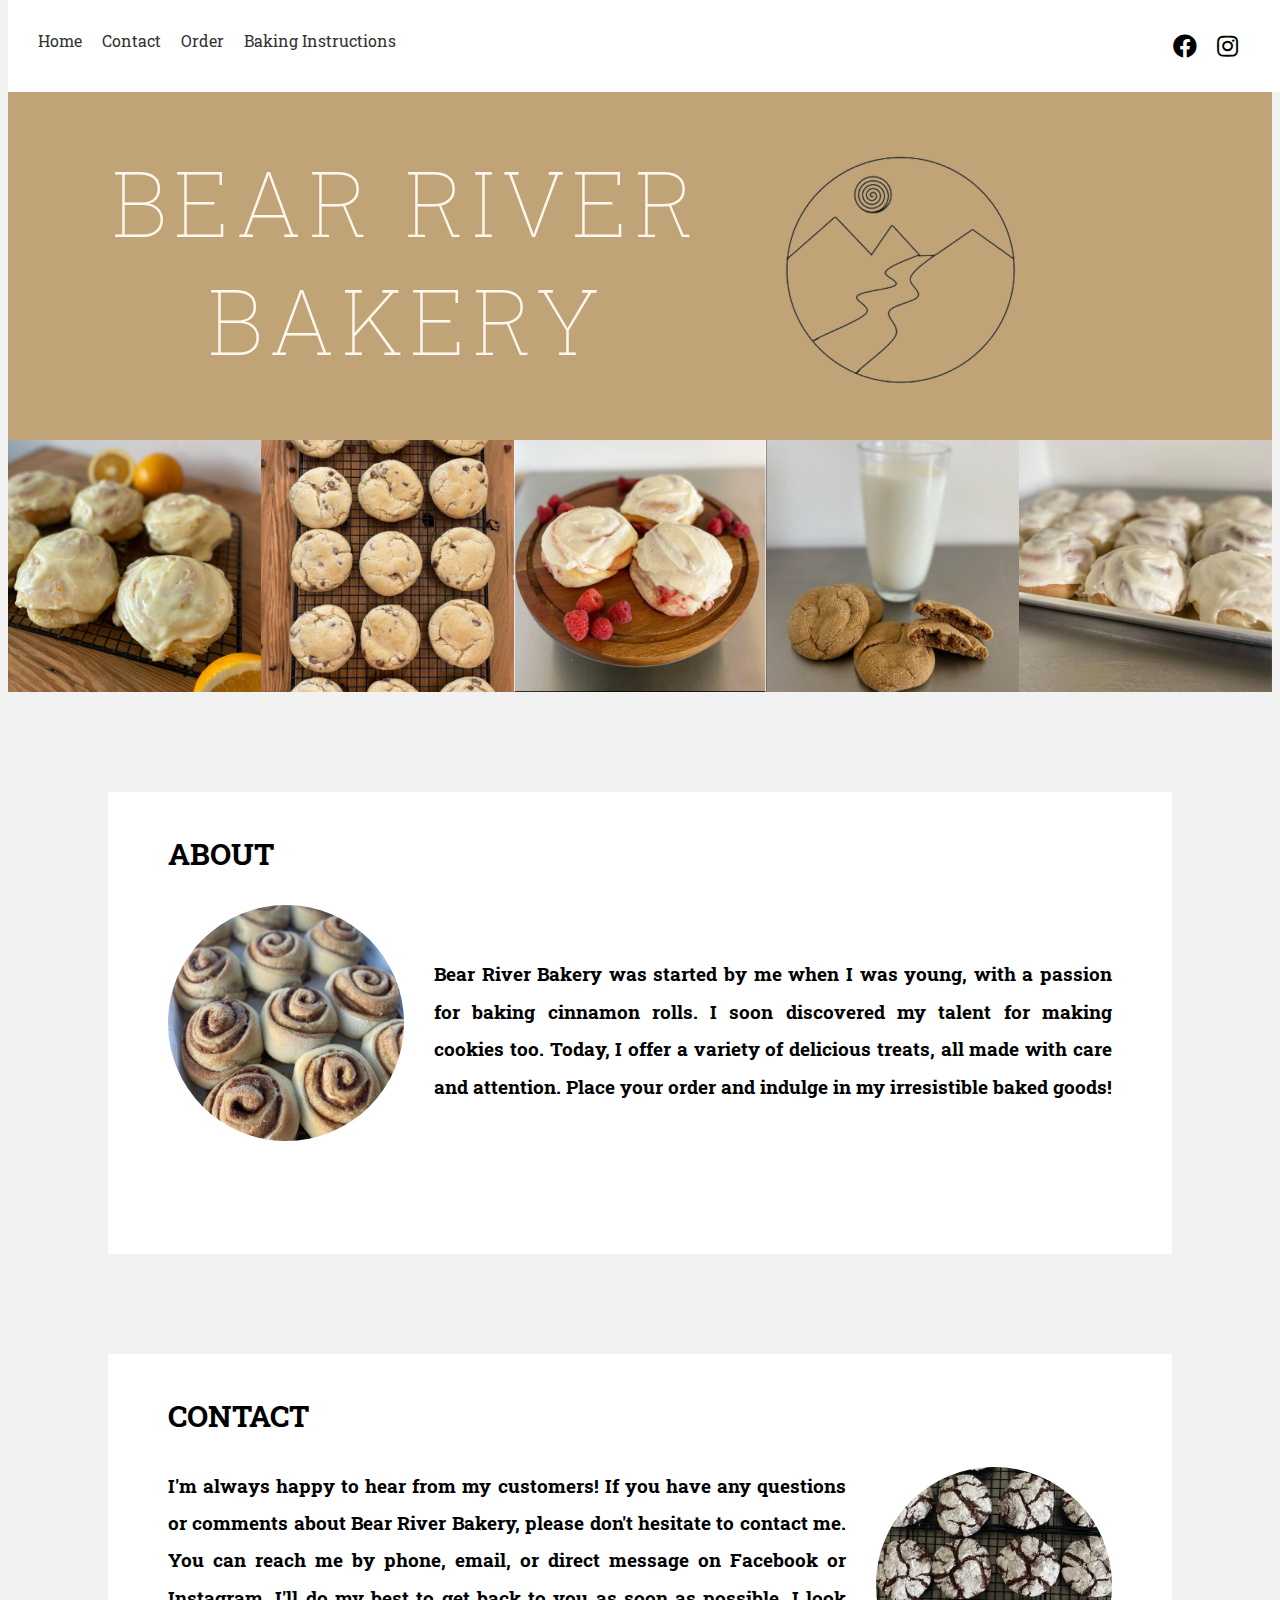
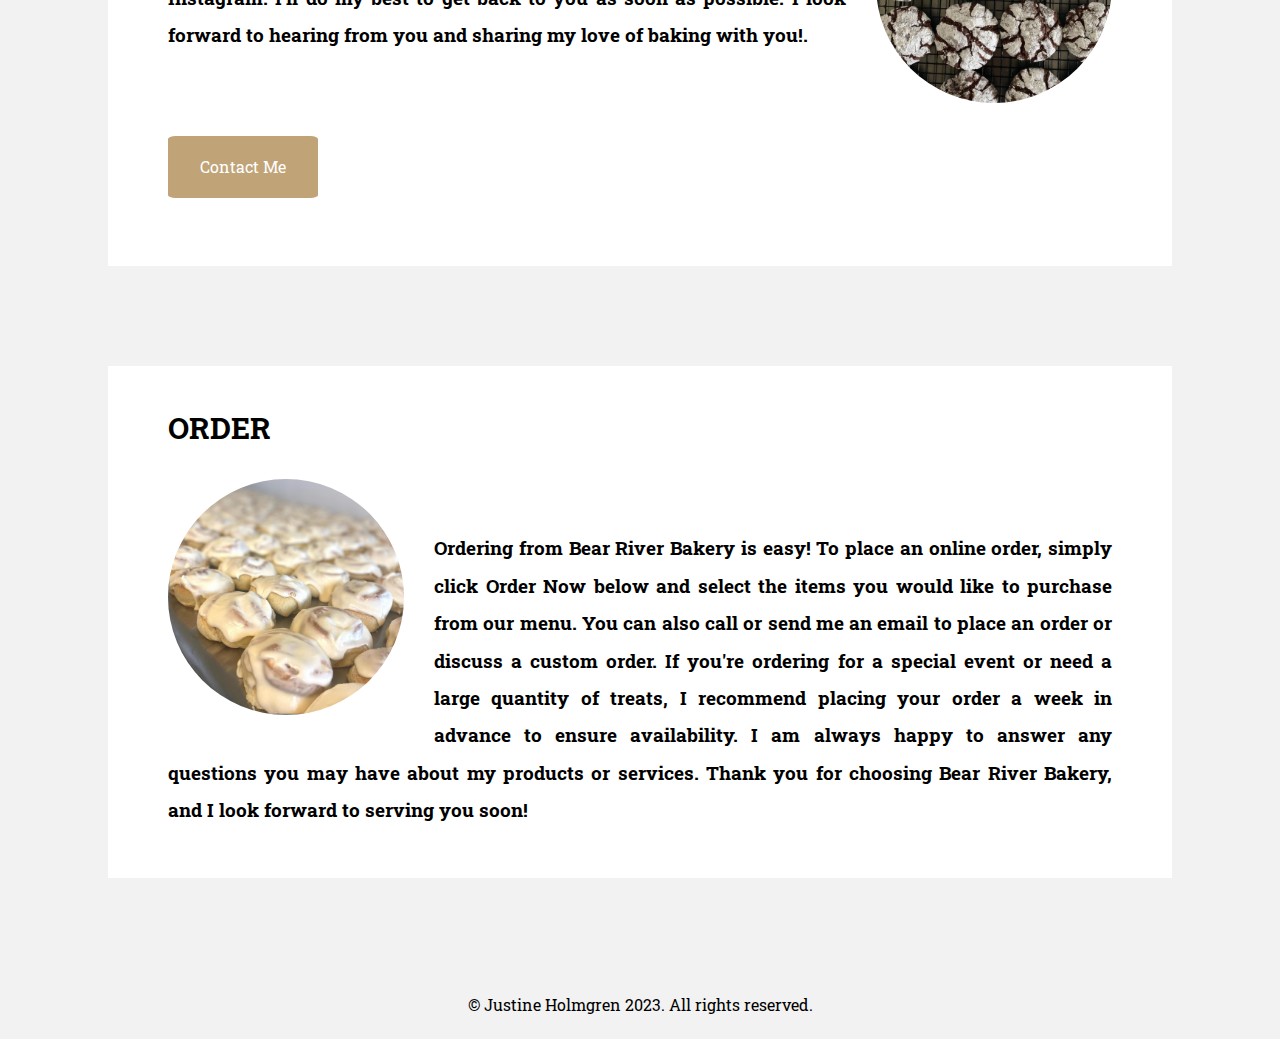
==== commit 5671115e: "march30night" ====
--- a/index.html
+++ b/index.html
@@ -17,7 +17,6 @@
 		<nav>
 			<ul class="navbar">
 				<li class="navbarlist"><a href="index.html">Home</a></li>
-				<li class="navbarlist"><a href="about.html">About</a></li>
 				<li class="navbarlist"><a href="contact.html">Contact</a></li>
 				<li class="navbarlist"><a href="order.html">Order</a></li>
 				<li class="navbarlist"><a href="bakinginstructions.html">Baking Instructions</a></li>
@@ -30,7 +29,8 @@
 	</header>
 	
 	<section id="home">
-		<a href="index.html"> <img src="brbheader.png" alt="Bear River Bakery"></a>
+		<h1>BEAR RIVER BAKERY</h1>
+        <img src="brblogonobackbig.png">
 	</section>
 
 	<div class="container">
@@ -46,9 +46,6 @@
 		<img src="cinrollnofrost.png" alt="pan of cinnamon rolls">
 		<br>
 		<h3>Bear River Bakery was started by me when I was young, with a passion for baking cinnamon rolls. I soon discovered my talent for making cookies too. Today, I offer a variety of delicious treats, all made with care and attention. Place your order and indulge in my irresistible baked goods!</h3>
-		<br>
-		<br>
-		<a href="about.html" class="button">Learn More</a>
 	</section>
 
 	<section id="contact">
--- a/style.css
+++ b/style.css
@@ -40,11 +40,27 @@
 }
 
 #home {
-	padding: 20px;
-	padding-bottom: 0px;
+	width: 100%;
 	text-align: center;
 	background-color: #c0a478;
 	margin-top: 75px;
+	color: #FDF8EE;
+	display: inline-grid;
+	grid-template-columns: 60% 40%;
+}
+
+#home h1 {
+	font-size: 90px;
+	text-align: center;
+	letter-spacing: 7px;
+	font-weight: lighter;
+	padding-left: 40px;
+}
+
+#home img {
+	padding-top: 50px;
+	padding-left: 0px;
+	align-items: left;
 }
 
 #contact,
@@ -166,7 +182,7 @@
 	margin-bottom: 100px;
 	margin-left: 100px;
 	margin-right: 100px;
-	height: 450px;
+	height: 400px;
 	overflow: auto;
 	line-height: 2;
 }
@@ -224,6 +240,7 @@
 	margin-right: 30px;
 	margin-bottom: 30px;
 }
+
 
 .button {
 	background-color: #c0a478;
@@ -369,7 +386,9 @@
 
 
 .center {
-	text-align: center;
+	margin-right: auto;
+	margin-left: auto;
+	display: block;
 }
 
 .catering {
@@ -377,6 +396,7 @@
 	padding-top: 12px;
 	padding-left: 60px;
 	padding-right: 60px;
+	padding-bottom: 40px;
 	margin-top: 100px;
 	margin-bottom: 100px;
 	margin-left: 200px;
@@ -402,4 +422,38 @@
 	text-align: center;
 	margin-top: 50px;
 	margin-bottom: 10px;
-}+	padding-top: 12px;
+	padding-left: 60px;
+	padding-right: 60px;
+	padding-bottom: 30px;
+	margin-left: 100px;
+	margin-right: 100px;
+}
+
+#bakinginstructions {
+	background-color: white;
+	padding-top: 30px;
+	padding-left: 60px;
+	padding-right: 60px;
+	margin-top: 100px;
+	margin-bottom: 100px;
+	margin-left: 200px;
+	margin-right: 200px;
+	height: 900px;
+	overflow: auto;
+	line-height: 2;
+	border-color: #000000;
+	border-style: solid;
+	border-width: 2px;
+}
+
+#bakinginstructions img {
+	margin-left: auto;
+	margin-right: auto;
+	display: block;
+}
+
+#bakinginstructions h1, h2 {
+	text-align: center;
+	line-height: 1;
+}
